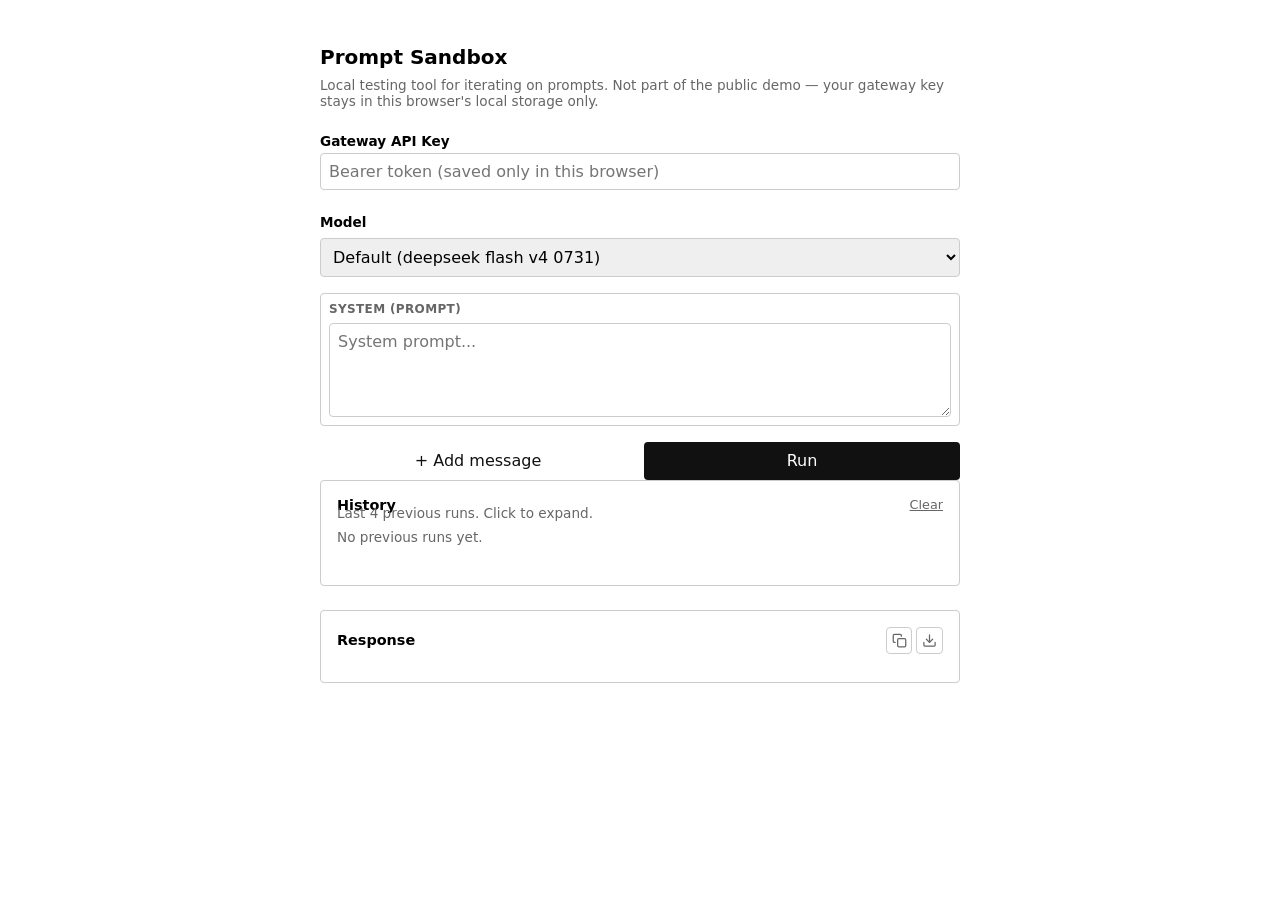
==== frontend/sandbox.html @ 06e52c50 "Add prompt-testing sandbox, fix unhandled provider response error sandbox.html/sandbox.js is a local" ====
<!doctype html>
<html lang="en">
<head>
  <meta charset="utf-8" />
  <meta name="viewport" content="width=device-width, initial-scale=1" />
  <title>LLM Gateway — Sandbox</title>
  <link rel="stylesheet" href="styles.css" />
</head>
<body>
  <div class="page" id="page">
    <main class="container">
      <h1>Prompt Sandbox</h1>
      <p class="hint">
        Local testing tool for iterating on prompts. Not part of the public
        demo — your gateway key stays in this browser's local storage only.
      </p>

      <section class="key-panel">
        <label for="gateway-key">Gateway API Key</label>
        <input
          type="password"
          id="gateway-key"
          placeholder="Bearer token (saved only in this browser)"
          autocomplete="off"
        />
      </section>

      <form id="sandbox-form">
        <label for="model-mode">Model</label>
        <select id="model-mode">
          <option value="default">Default (deepseek flash v4 0731)</option>
          <option value="custom">Custom</option>
        </select>
        <input
          type="text"
          id="model-custom"
          placeholder="e.g. qwen/qwen3.7-flash"
          hidden
        />

        <div id="message-list"></div>

        <div class="sandbox-actions">
          <button type="button" id="add-message-button" class="button-secondary">
            + Add message
          </button>
          <button type="submit" id="submit-button">Run</button>
        </div>
      </form>

      <p id="status" class="status" hidden></p>
    </main>

    <aside class="results-column" id="results-column" hidden>
      <section class="history-section">
        <div class="panel-header">
          <h2>History</h2>
          <button type="button" id="clear-history-button" class="link-button">
            Clear
          </button>
        </div>
        <p class="hint">Last 4 previous runs. Click to expand.</p>
        <div id="history-list"></div>
      </section>

      <section class="response-panel" id="response-panel">
        <div class="panel-header">
          <h2>Response</h2>
          <div class="icon-button-group">
            <button
              type="button"
              class="icon-button"
              id="copy-response-button"
              title="Copy response"
              aria-label="Copy response"
            ></button>
            <button
              type="button"
              class="icon-button"
              id="export-response-button"
              title="Export as .txt"
              aria-label="Export as .txt"
            ></button>
          </div>
        </div>
        <pre id="response-content"></pre>
        <p id="response-meta" class="response-meta"></p>
      </section>
    </aside>
  </div>

  <script src="sandbox.js"></script>
</body>
</html>
---- frontend/styles.css ----
:root {
  color-scheme: light dark;
  --border: #ccc;
  --error: #b00020;
  --muted: #666;
}

* {
  box-sizing: border-box;
}

body {
  font-family: system-ui, sans-serif;
  margin: 0;
  padding: 2rem 1rem;
}

.container {
  max-width: 640px;
  margin: 0 auto;
}

h1 {
  font-size: 1.25rem;
  margin-bottom: 1.5rem;
}

form {
  display: flex;
  flex-direction: column;
  gap: 0.5rem;
}

label {
  font-size: 0.85rem;
  font-weight: 600;
}

select,
textarea,
button {
  font: inherit;
  padding: 0.5rem;
  border: 1px solid var(--border);
  border-radius: 4px;
}

textarea {
  resize: vertical;
}

button {
  margin-top: 0.5rem;
  cursor: pointer;
  background: #111;
  color: #fff;
  border: none;
  padding: 0.6rem;
}

button:disabled {
  opacity: 0.5;
  cursor: not-allowed;
}

.status {
  margin-top: 1rem;
  font-size: 0.9rem;
  color: var(--muted);
}

.status.error {
  color: var(--error);
}

.response-panel {
  margin-top: 0;
  border: 1px solid var(--border);
  border-radius: 4px;
  padding: 1rem;
}

.response-panel h2,
.history-section h2 {
  font-size: 0.9rem;
  margin: 0;
}

#response-content {
  white-space: pre-wrap;
  word-break: break-word;
  margin: 0;
  font-family: inherit;
}

.response-meta {
  margin: 0.75rem 0 0;
  font-size: 0.8rem;
  color: var(--muted);
}

.hint {
  font-size: 0.85rem;
  color: var(--muted);
  margin-top: -1rem;
  margin-bottom: 1.5rem;
}

.key-panel {
  display: flex;
  flex-direction: column;
  gap: 0.25rem;
  margin-bottom: 1.5rem;
}

.key-panel input {
  font: inherit;
  padding: 0.5rem;
  border: 1px solid var(--border);
  border-radius: 4px;
}

input[type="text"],
input[type="password"] {
  font: inherit;
  padding: 0.5rem;
  border: 1px solid var(--border);
  border-radius: 4px;
}

.msg-block {
  border: 1px solid var(--border);
  border-radius: 4px;
  padding: 0.5rem;
  margin-top: 0.5rem;
  display: flex;
  flex-direction: column;
  gap: 0.4rem;
}

.msg-block-header {
  display: flex;
  align-items: center;
  justify-content: space-between;
}

.msg-role-label {
  font-size: 0.75rem;
  font-weight: 600;
  color: var(--muted);
  text-transform: uppercase;
  letter-spacing: 0.03em;
}

.msg-role {
  font: inherit;
  font-size: 0.8rem;
  padding: 0.2rem 0.4rem;
  border: 1px solid var(--border);
  border-radius: 4px;
}

.msg-remove {
  margin: 0;
  padding: 0.1rem 0.5rem;
  background: transparent;
  color: var(--error);
  border: 1px solid var(--border);
  line-height: 1.2;
}

.msg-content {
  font: inherit;
  padding: 0.5rem;
  border: 1px solid var(--border);
  border-radius: 4px;
  resize: vertical;
}

.sandbox-actions {
  display: flex;
  gap: 0.5rem;
  margin-top: 0.5rem;
}

.sandbox-actions button {
  margin-top: 0;
  flex: 1;
}

.button-secondary {
  background: #fff;
  color: #111;
}

/* ---- Two-column results layout ------------------------------------------ */
/* Single centered column until a result exists (matches the pre-history
   look). Once .has-results is added, .page becomes an equal-width grid and
   .container's own centering rule is overridden by the grid. */

.page {
  max-width: 640px;
  margin: 0 auto;
}

.page.has-results {
  display: grid;
  grid-template-columns: 1fr 1fr;
  gap: 2rem;
  max-width: 1100px;
  align-items: start;
}

.page.has-results > .container {
  max-width: none;
  margin: 0;
}

.results-column {
  display: flex;
  flex-direction: column;
  gap: 1.5rem;
}

.panel-header {
  display: flex;
  align-items: center;
  justify-content: space-between;
  margin-bottom: 0.5rem;
}

.link-button {
  background: none;
  border: none;
  padding: 0;
  margin: 0;
  color: var(--muted);
  text-decoration: underline;
  font-size: 0.8rem;
  cursor: pointer;
}

.icon-button-group {
  display: flex;
  gap: 0.25rem;
}

.icon-button {
  background: transparent;
  border: 1px solid var(--border);
  color: var(--muted);
  padding: 0.3rem;
  margin: 0;
  border-radius: 4px;
  cursor: pointer;
  line-height: 0;
}

.icon-button:hover {
  color: #111;
  border-color: #888;
}

/* ---- History entries ------------------------------------------------------ */

.history-section {
  border: 1px solid var(--border);
  border-radius: 4px;
  padding: 1rem;
}

.history-entry {
  border: 1px solid var(--border);
  border-radius: 4px;
  padding: 0.5rem;
  margin-top: 0.5rem;
}

.history-entry summary {
  cursor: pointer;
  font-size: 0.85rem;
}

.history-entry-body {
  margin-top: 0.5rem;
  display: flex;
  flex-direction: column;
  gap: 0.4rem;
}

.history-meta {
  margin: 0;
  font-size: 0.75rem;
  color: var(--muted);
}

.history-msg {
  margin: 0;
  font-size: 0.85rem;
  white-space: pre-wrap;
  word-break: break-word;
}

.history-output {
  border-top: 1px dashed var(--border);
  padding-top: 0.4rem;
}

.history-entry-actions {
  display: flex;
  align-items: center;
  gap: 0.5rem;
  margin-top: 0.25rem;
}
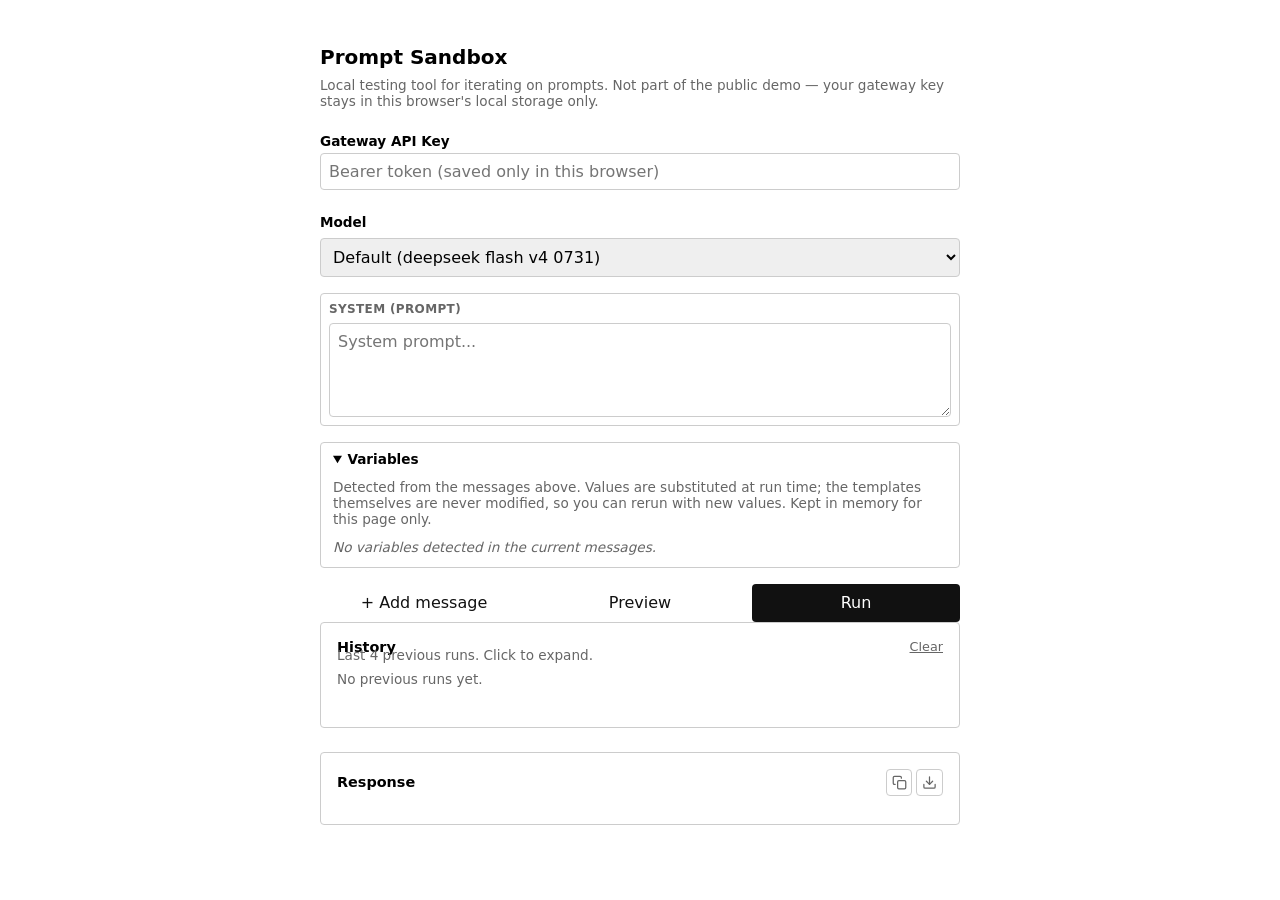
==== commit 8b7f3cbf: "Generalize sandbox variable substitution to arbitrary placeholders Replaces the hard-coded four-vari" ====
--- a/frontend/sandbox.html
+++ b/frontend/sandbox.html
@@ -40,9 +40,24 @@
 
         <div id="message-list"></div>
 
+        <details class="variables-panel" open>
+          <summary>Variables</summary>
+
+          <p class="variables-note">
+            Detected from the messages above. Values are substituted at run
+            time; the templates themselves are never modified, so you can rerun
+            with new values. Kept in memory for this page only.
+          </p>
+
+          <div class="variables-fields" id="variables-fields"></div>
+        </details>
+
         <div class="sandbox-actions">
           <button type="button" id="add-message-button" class="button-secondary">
             + Add message
+          </button>
+          <button type="button" id="preview-button" class="button-secondary">
+            Preview
           </button>
           <button type="submit" id="submit-button">Run</button>
         </div>
--- a/frontend/styles.css
+++ b/frontend/styles.css
@@ -312,3 +312,68 @@
   gap: 0.5rem;
   margin-top: 0.25rem;
 }
+
+/* ---- Prompt variables panel ---------------------------------------------- */
+
+.variables-panel {
+  border: 1px solid var(--border);
+  border-radius: 4px;
+  padding: 0.5rem 0.75rem 0.75rem;
+  margin-top: 0.5rem;
+}
+
+.variables-panel summary {
+  cursor: pointer;
+  font-size: 0.85rem;
+  font-weight: 600;
+}
+
+/* Explicit flex stacking rather than relying on default inline/block flow,
+   which put labels beside their inputs and wrapped unpredictably. */
+.variables-fields {
+  display: flex;
+  flex-direction: column;
+  gap: 0.75rem;
+  margin-top: 0.75rem;
+}
+
+.var-field {
+  display: flex;
+  flex-direction: column;
+  gap: 0.25rem;
+}
+
+.variables-note {
+  margin: 0.75rem 0 0;
+  font-size: 0.85rem;
+  color: var(--muted);
+}
+
+.variables-empty {
+  margin: 0;
+  font-size: 0.85rem;
+  color: var(--muted);
+  font-style: italic;
+}
+
+.variables-panel label {
+  font-family: ui-monospace, SFMono-Regular, Menlo, monospace;
+  font-size: 0.8rem;
+  font-weight: 600;
+  color: var(--muted);
+}
+
+.variables-panel input,
+.variables-panel textarea {
+  width: 100%;
+  font: inherit;
+  padding: 0.4rem;
+  border: 1px solid var(--border);
+  border-radius: 4px;
+}
+
+.variables-panel textarea {
+  resize: vertical;
+  font-family: ui-monospace, SFMono-Regular, Menlo, monospace;
+  font-size: 0.85rem;
+}
